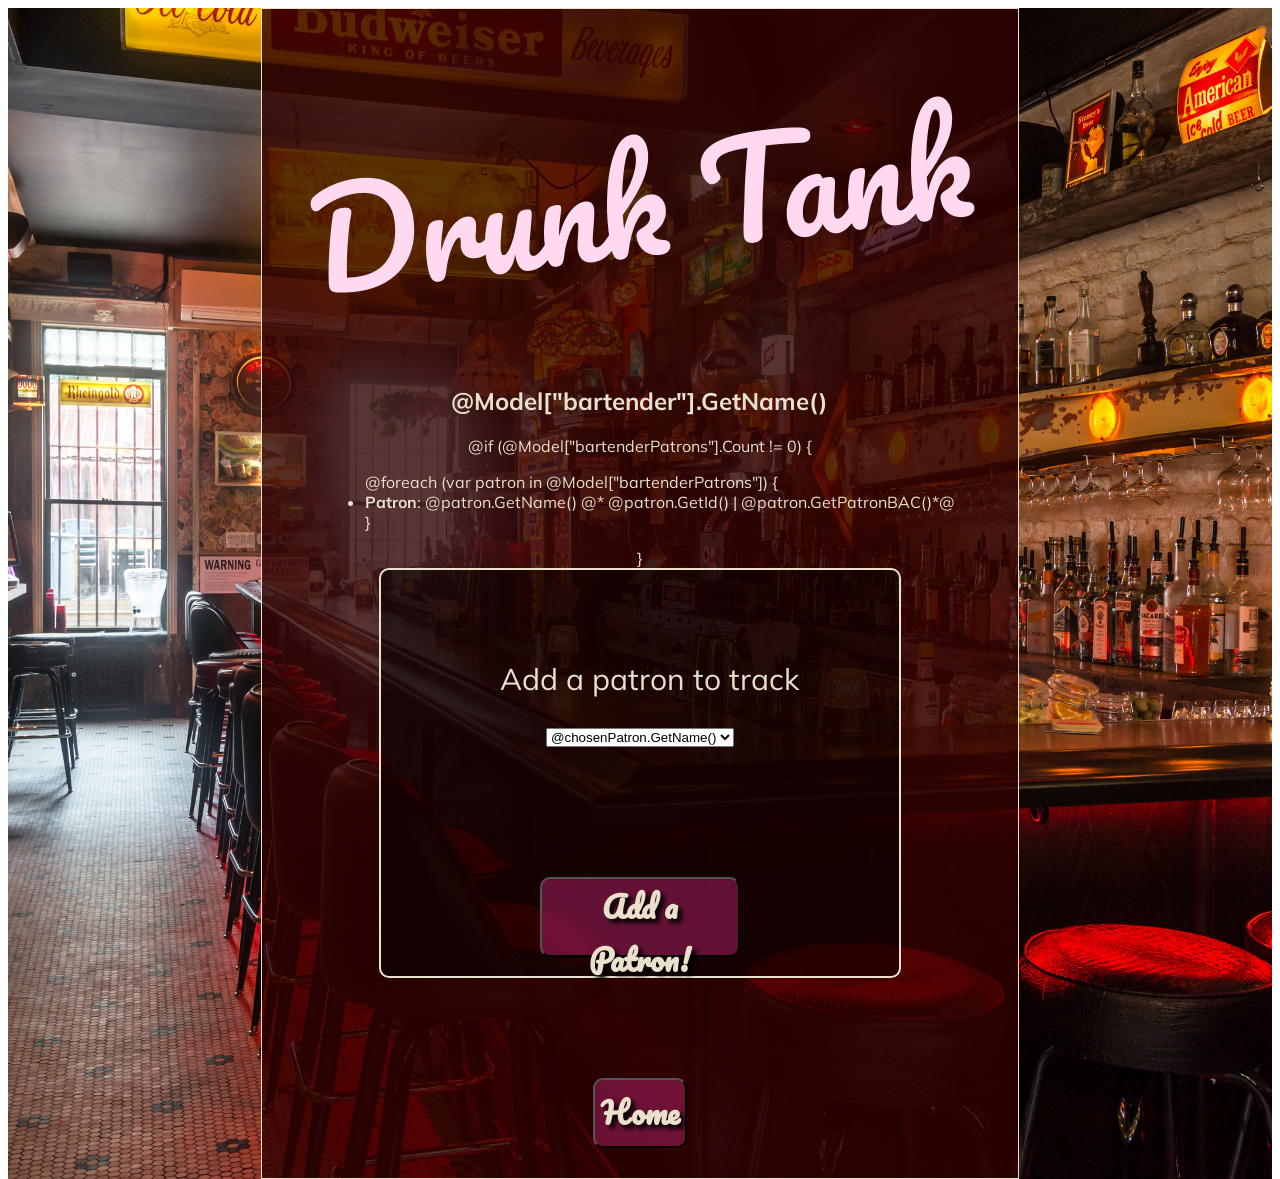
==== Content/bartender.html @ d895f37f "add bartender page to track patrons" ====
<!DOCTYPE html>
<html>
  <head>
    <link rel="stylesheet" href="css/output.css" type="text/css">
    <script src="https://code.jquery.com/jquery-3.2.1.js"></script>
     <script src="/Content/scripts/scripts.js"></script>
     <link href="https://fonts.googleapis.com/css?family=Muli" rel="stylesheet">
     <link href="https://fonts.googleapis.com/css?family=Pacifico" rel="stylesheet">
     <meta name="viewport" content="width=device-width, initial-scale=1">
    <title>Drunk Tank</title>
  </head>
  <body>
    <div class="container">
      <div class="main-content">
        <div class="header">
          <h1>Drunk Tank</h1>
        </div>


        <h2>@Model["bartender"].GetName()</h2>


        @if (@Model["bartenderPatrons"].Count != 0)
        {
        <ul>
          @foreach (var patron in @Model["bartenderPatrons"])
          {
            <li><strong>Patron</strong>: @patron.GetName() @* @patron.GetId()</a> | @patron.GetPatronBAC()*@
            </li>
          }
        </ul>
        }

        <form id="main-form" action='/bartenders/@Model["bartender"].GetId()/add_patron' method="post">
          <input name="bartender-id" type="hidden" value='@Model["bartender"].GetId()'>
          <label for="patron-id">Add a patron to track</label>
          <select name="patron-id">
            @foreach (var chosenPatron in @Model["allPatrons"])
            {
              <option value="@chosenPatron.GetId()">@chosenPatron.GetName()</option>
            }
          </select>
          <div id="add-patron">
            <button type="submit" class="btn submit-btn">Add a Patron!</button>
          </div>
        </form>


        <button type="submit" class="bartenders-button btn btn-submit">Home</button>

      </div>
    </div>
  </body>
</html>
---- Content/css/output.css ----
*,
*::before,
*::after {
  -webkit-box-sizing: border-box;
  -moz-box-sizing: border-box;
  box-sizing: border-box; }

body {
  font-family: 'Muli', sans-serif;
  color: #E9E1CB; }

html, body {
  height: 100%; }

.flex-buttons {
  display: flex;
  justify-content: space-around;
  flex-direction: row;
  width: 100%;
  color: #E9E1CB; }

#patron-button {
  margin-left: 2%;
  list-style: none;
  cursor: pointer;
  color: #E9E1CB; }

#bartender-button {
  margin-right: 2%;
  cursor: pointer;
  color: #E9E1CB; }

.main-content h3 {
  text-align: center;
  font-size: 25px; }

#select {
  padding-top: 15%;
  padding-bottom: 5%; }

.progress {
  overflow: hidden;
  margin: 80px auto;
  padding: 0 15px;
  width: 100%;
  height: 75px;
  background: #3e3232;
  border-radius: 35px;
  border: 1px solid grey; }

.progress-bar {
  display: block;
  overflow: hidden;
  height: 50px;
  padding: 5px;
  margin: 13px 0;
  background: #3e2222;
  border-radius: 45px; }

.progress-in {
  display: block;
  min-width: 8px;
  height: 41px;
  background: #fcb724;
  animation: neon2 1s ease-in-out infinite alternate;
  background-image: -webkit-linear-gradient(top, rgba(255, 255, 255, 0.3), rgba(255, 255, 255, 0) 60%, transparent 61%, rgba(0, 0, 0, 0.2)), -webkit-linear-gradient(left, #fcb724, #fcdb24);
  background-image: -moz-linear-gradient(top, rgba(255, 255, 255, 0.3), rgba(255, 255, 255, 0) 60%, transparent 61%, rgba(0, 0, 0, 0.2)), -moz-linear-gradient(left, #fcb724, #fcdb24);
  background-image: -o-linear-gradient(top, rgba(255, 255, 255, 0.3), rgba(255, 255, 255, 0) 60%, transparent 61%, rgba(0, 0, 0, 0.2)), -o-linear-gradient(left, #fcb724, #fcdb24);
  background-image: linear-gradient(to bottom, rgba(255, 255, 255, 0.3), rgba(255, 255, 255, 0) 60%, transparent 61%, rgba(0, 0, 0, 0.2)), linear-gradient(to right, #fcb724, #fcdb24);
  border-radius: 35px;
  -webkit-box-shadow: inset 0 1px rgba(0, 0, 0, 0.2), inset 0 0 0 1px rgba(0, 0, 0, 0.2);
  box-shadow: inset 0 1px rgba(0, 0, 0, 0.2), inset 0 0 0 1px rgba(0, 0, 0, 0.2); }

h1 {
  -webkit-animation: neon 1s ease-in-out infinite alternate;
  -moz-animation: neon 1s ease-in-out infinite alternate;
  animation: neon 1s ease-in-out infinite alternate;
  color: #ffd9ef;
  font-size: 130px;
  text-align: center;
  margin-bottom: 90px;
  font-weight: lighter;
  font-family: 'pacifico', cursive;
  transform: rotate(-7deg);
  line-height: 150px; }

.container {
  display: flex;
  background-image: url("img/bar.jpg");
  background-size: cover;
  background-position: center;
  min-height: 100%;
  width: 100%;
  justify-content: center;
  align-items: center; }

form {
  border: 2px solid #E9E1CB;
  border-radius: 10px;
  width: 75%;
  height: 65%;
  margin: 0 auto;
  display: flex;
  flex-direction: column;
  align-items: center;
  background-color: rgba(0, 0, 0, 0.5); }
  form p {
    font-size: 40px; }
  form button {
    margin-top: 15%;
    cursor: pointer; }

.form-wrapper {
  margin-top: -200px;
  height: 100vh;
  width: 100%;
  display: flex;
  flex-direction: column;
  justify-content: space-around;
  align-items: center; }

#gender {
  font-size: 150%;
  width: 250px;
  background-color: #E9E1CB; }

#main-form {
  padding-top: 60px;
  height: 10%; }

label {
  padding: 30px; }

input {
  width: 250px;
  height: 30px;
  padding-top: 10px;
  padding-bottom: 10px;
  font-size: 25px;
  background-color: #E9E1CB;
  margin-bottom: 50px;
  border-radius: 5px; }

select {
  margin-bottom: 50px; }

button {
  width: 200px;
  height: 70px;
  font-family: 'Muli', sans-serif;
  font-size: 30px;
  border-radius: 1%;
  color: #E9E1CB;
  font-weight: 700;
  background-color: rgba(175, 34, 105, 0.5);
  font-family: Pacifico;
  border-radius: 10px;
  text-shadow: 4px 4px 4px black; }
  button:hover {
    animation: jello 4s ease-in-out infinite;
    filter: blur(3px); }

.height h3 {
  text-align: center; }

#add-drink {
  display: flex;
  justify-content: center;
  margin-bottom: 100px; }

.submit-btn {
  border-radius: 10px;
  height: 80px;
  margin-top: 80px; }

#start-drinking button {
  height: 115px;
  margin-top: 80px;
  line-height: 40px; }

.add-drink {
  align-content: center; }

.main-content {
  height: 80%;
  background-color: rgba(48, 2, 2, 0.8);
  width: 60%;
  opacity: 1;
  border: 1px solid #E9E1CB;
  display: flex;
  flex-direction: column;
  align-items: center;
  padding: 30px; }

.renderBody {
  display: flex;
  flex-direction: column;
  align-items: center;
  width: 100%; }

.bartenders-button {
  width: auto;
  margin-top: 100px; }

label, h3 {
  font-size: 30px;
  padding-right: 10px; }

.render-body {
  width: 100%; }

p {
  font-size: 25px; }

@keyframes neon {
  from {
    text-shadow: 0 0 10px #fff, 0 0 20px #fff, 0 0 30px #fff, 0 0 40px #FF1177, 0 0 70px #FF1177, 0 0 80px #FF1177, 0 0 100px #FF1177, 0 0 150px #FF1177; }
  to {
    text-shadow: 0 0 5px #fff, 0 0 10px #fff, 0 0 15px #fff, 0 0 20px #FF1177, 0 0 35px #FF1177, 0 0 40px #FF1177, 0 0 50px #FF1177, 0 0 75px #FF1177; } }
@keyframes neon2 {
  from {
    box-shadow: 0 0 10px #fff, 0 0 20px #fff, 0 0 30px #fff, 0 0 40px #fcb724, 0 0 70px #fcb724, 0 0 80px #fcb724, 0 0 100px #fcb724, 0 0 150px #fcb724; }
  to {
    box-shadow: 0 0 5px #fff, 0 0 10px #fff, 0 0 15px #fff, 0 0 20px #fcb724, 0 0 35px #fcb724, 0 0 40px #fcb724, 0 0 50px #fcb724, 0 0 75px #fcb724; } }
@keyframes jello {
  from, 11.1%, to {
    transform: none; }
  22.2% {
    transform: skewX(-12.5deg) skewY(-12.5deg); }
  33.3% {
    transform: skewX(6.25deg) skewY(6.25deg); }
  44.4% {
    transform: skewX(-3.125deg) skewY(-3.125deg); }
  55.5% {
    transform: skewX(1.5625deg) skewY(1.5625deg); }
  66.6% {
    transform: skewX(-0.78125deg) skewY(-0.78125deg); }
  77.7% {
    transform: skewX(0.39063deg) skewY(0.39063deg); }
  88.8% {
    transform: skewX(-0.19531deg) skewY(-0.19531deg); } }

/*# sourceMappingURL=output.css.map */
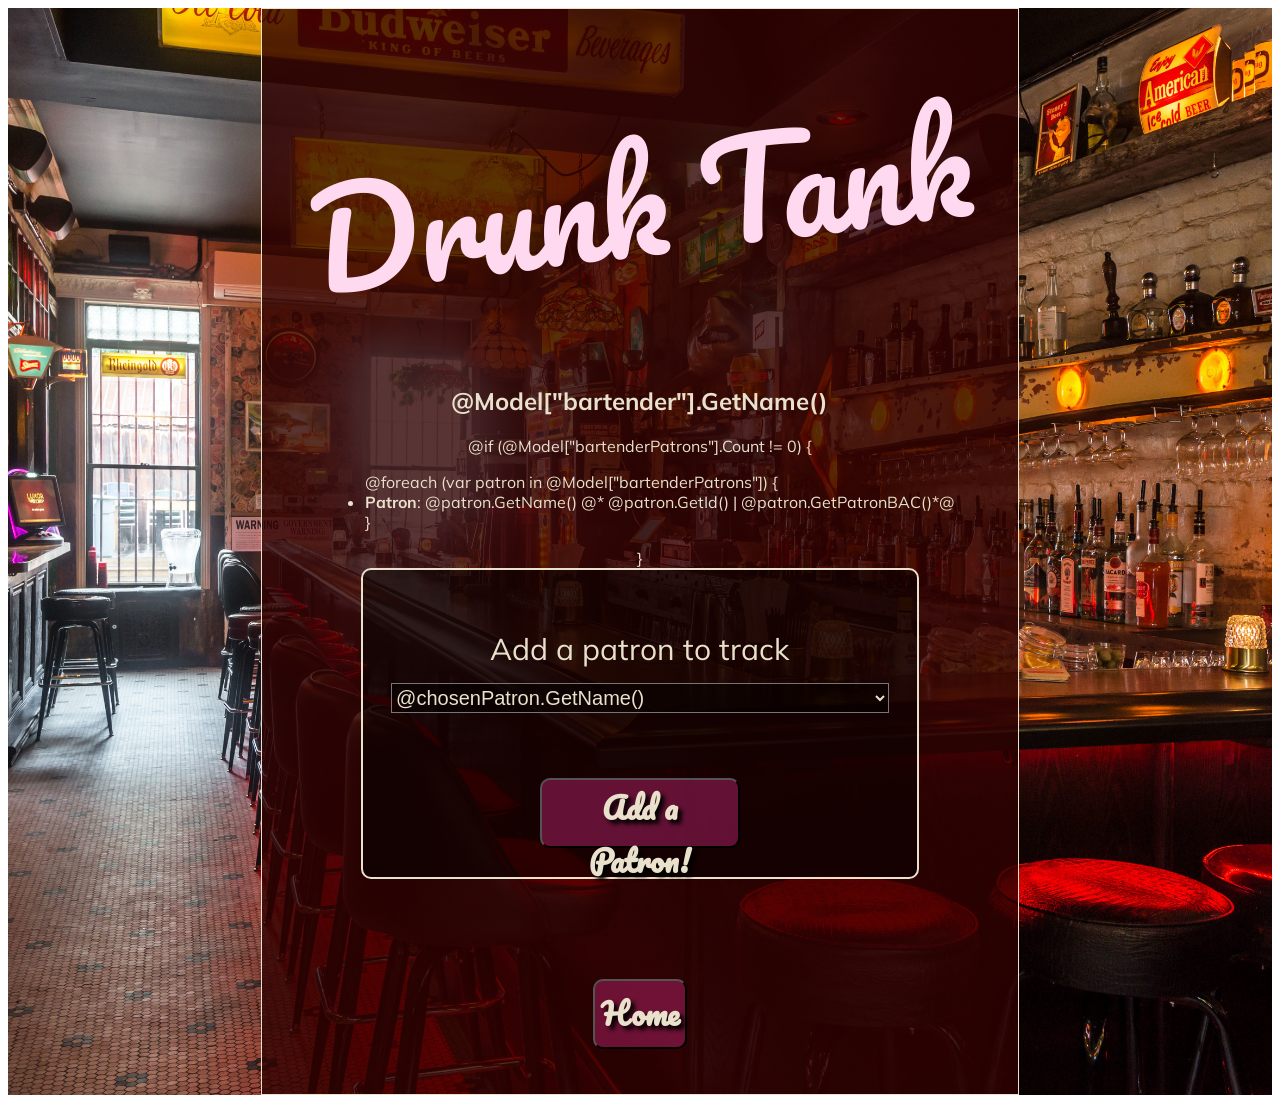
==== commit c6b49712: "do some basic form styling" ====
--- a/Content/bartender.html
+++ b/Content/bartender.html
@@ -3,7 +3,7 @@
   <head>
     <link rel="stylesheet" href="css/output.css" type="text/css">
     <script src="https://code.jquery.com/jquery-3.2.1.js"></script>
-     <script src="/Content/scripts/scripts.js"></script>
+     <script src="scripts/scripts.js"></script>
      <link href="https://fonts.googleapis.com/css?family=Muli" rel="stylesheet">
      <link href="https://fonts.googleapis.com/css?family=Pacifico" rel="stylesheet">
      <meta name="viewport" content="width=device-width, initial-scale=1">
--- a/Content/css/output.css
+++ b/Content/css/output.css
@@ -71,6 +71,98 @@
   -webkit-box-shadow: inset 0 1px rgba(0, 0, 0, 0.2), inset 0 0 0 1px rgba(0, 0, 0, 0.2);
   box-shadow: inset 0 1px rgba(0, 0, 0, 0.2), inset 0 0 0 1px rgba(0, 0, 0, 0.2); }
 
+.navigation {
+  width: 100%;
+  display: flex;
+  justify-content: space-around;
+  align-items: center; }
+  .navigation .nav-bar {
+    width: 100%;
+    height: 50px;
+    margin-top: -250px;
+    background-color: rgba(0, 0, 0, 0.5);
+    border: 1px solid #E9E1CB;
+    display: flex;
+    align-items: center; }
+
+ul#nav-list {
+  display: flex;
+  width: 100%;
+  list-style-type: none;
+  justify-content: space-around; }
+
+li a {
+  font-size: 22px;
+  list-style-type: none;
+  text-decoration: none;
+  color: #E9E1CB;
+  align-items: space-around; }
+
+form {
+  border: 2px solid #E9E1CB;
+  border-radius: 10px;
+  width: 75%;
+  height: 65%;
+  margin: 0 auto;
+  display: flex;
+  flex-direction: column;
+  align-items: center;
+  background-color: rgba(0, 0, 0, 0.5); }
+  form p {
+    font-size: 40px; }
+
+#gender {
+  height: 30px;
+  width: 250px;
+  background-color: #E9E1CB;
+  color: black; }
+
+.height h3 {
+  text-align: center; }
+
+#add-drink {
+  display: flex;
+  justify-content: center;
+  margin-bottom: 100px; }
+
+#start-drinking button {
+  height: 115px;
+  margin-top: 80px;
+  margin-bottom: 100px;
+  line-height: 40px; }
+
+.add-drink {
+  align-content: center; }
+
+.main-content {
+  height: 80%;
+  background-color: rgba(48, 2, 2, 0.8);
+  width: 60%;
+  opacity: 1;
+  border: 1px solid #E9E1CB;
+  display: flex;
+  flex-direction: column;
+  align-items: center;
+  padding: 30px; }
+
+.renderBody {
+  display: flex;
+  flex-direction: column;
+  align-items: center;
+  width: 100%; }
+
+#hidden-form {
+  display: none; }
+
+#main-form {
+  padding-top: 60px;
+  height: 10%;
+  width: 80%; }
+
+.bartenders-button {
+  width: auto;
+  margin-top: 100px; }
+
 h1 {
   -webkit-animation: neon 1s ease-in-out infinite alternate;
   -moz-animation: neon 1s ease-in-out infinite alternate;
@@ -92,44 +184,34 @@
   min-height: 100%;
   width: 100%;
   justify-content: center;
-  align-items: center; }
-
-form {
-  border: 2px solid #E9E1CB;
+  align-items: center;
+  flex-direction: column; }
+
+button {
+  width: 200px;
+  height: 70px;
+  margin: 15px;
+  font-family: 'Muli', sans-serif;
+  font-size: 30px;
   border-radius: 10px;
-  width: 75%;
-  height: 65%;
-  margin: 0 auto;
-  display: flex;
-  flex-direction: column;
-  align-items: center;
-  background-color: rgba(0, 0, 0, 0.5); }
-  form p {
-    font-size: 40px; }
-  form button {
-    margin-top: 15%;
-    cursor: pointer; }
-
-.form-wrapper {
-  margin-top: -200px;
-  height: 100vh;
-  width: 100%;
-  display: flex;
-  flex-direction: column;
-  justify-content: space-around;
-  align-items: center; }
-
-#gender {
-  font-size: 150%;
-  width: 250px;
-  background-color: #E9E1CB; }
-
-#main-form {
-  padding-top: 60px;
-  height: 10%; }
-
-label {
-  padding: 30px; }
+  color: #E9E1CB;
+  font-weight: 700;
+  background-color: rgba(175, 34, 105, 0.5);
+  font-family: Pacifico;
+  text-shadow: 4px 4px 4px black; }
+  button:hover {
+    animation: jello 4s ease-in-out infinite;
+    filter: blur(3px); }
+
+label, h3 {
+  font-size: 30px;
+  padding-bottom: 15px; }
+
+.render-body {
+  width: 100%; }
+
+p {
+  font-size: 25px; }
 
 input {
   width: 250px;
@@ -142,75 +224,15 @@
   border-radius: 5px; }
 
 select {
-  margin-bottom: 50px; }
-
-button {
-  width: 200px;
-  height: 70px;
-  font-family: 'Muli', sans-serif;
-  font-size: 30px;
-  border-radius: 1%;
+  background-color: rgba(0, 0, 0, 0.5);
   color: #E9E1CB;
-  font-weight: 700;
-  background-color: rgba(175, 34, 105, 0.5);
-  font-family: Pacifico;
-  border-radius: 10px;
-  text-shadow: 4px 4px 4px black; }
-  button:hover {
-    animation: jello 4s ease-in-out infinite;
-    filter: blur(3px); }
-
-.height h3 {
-  text-align: center; }
-
-#add-drink {
-  display: flex;
-  justify-content: center;
-  margin-bottom: 100px; }
-
-.submit-btn {
-  border-radius: 10px;
-  height: 80px;
-  margin-top: 80px; }
-
-#start-drinking button {
-  height: 115px;
-  margin-top: 80px;
-  line-height: 40px; }
-
-.add-drink {
-  align-content: center; }
-
-.main-content {
-  height: 80%;
-  background-color: rgba(48, 2, 2, 0.8);
-  width: 60%;
-  opacity: 1;
-  border: 1px solid #E9E1CB;
-  display: flex;
-  flex-direction: column;
-  align-items: center;
-  padding: 30px; }
-
-.renderBody {
-  display: flex;
-  flex-direction: column;
-  align-items: center;
-  width: 100%; }
-
-.bartenders-button {
-  width: auto;
-  margin-top: 100px; }
-
-label, h3 {
-  font-size: 30px;
-  padding-right: 10px; }
-
-.render-body {
-  width: 100%; }
-
-p {
-  font-size: 25px; }
+  outline: #E9E1CB;
+  margin-bottom: 50px;
+  width: 90%;
+  height: 30px;
+  font-size: 20px;
+  margin-left: 10px;
+  margin-right: 10px; }
 
 @keyframes neon {
   from {
